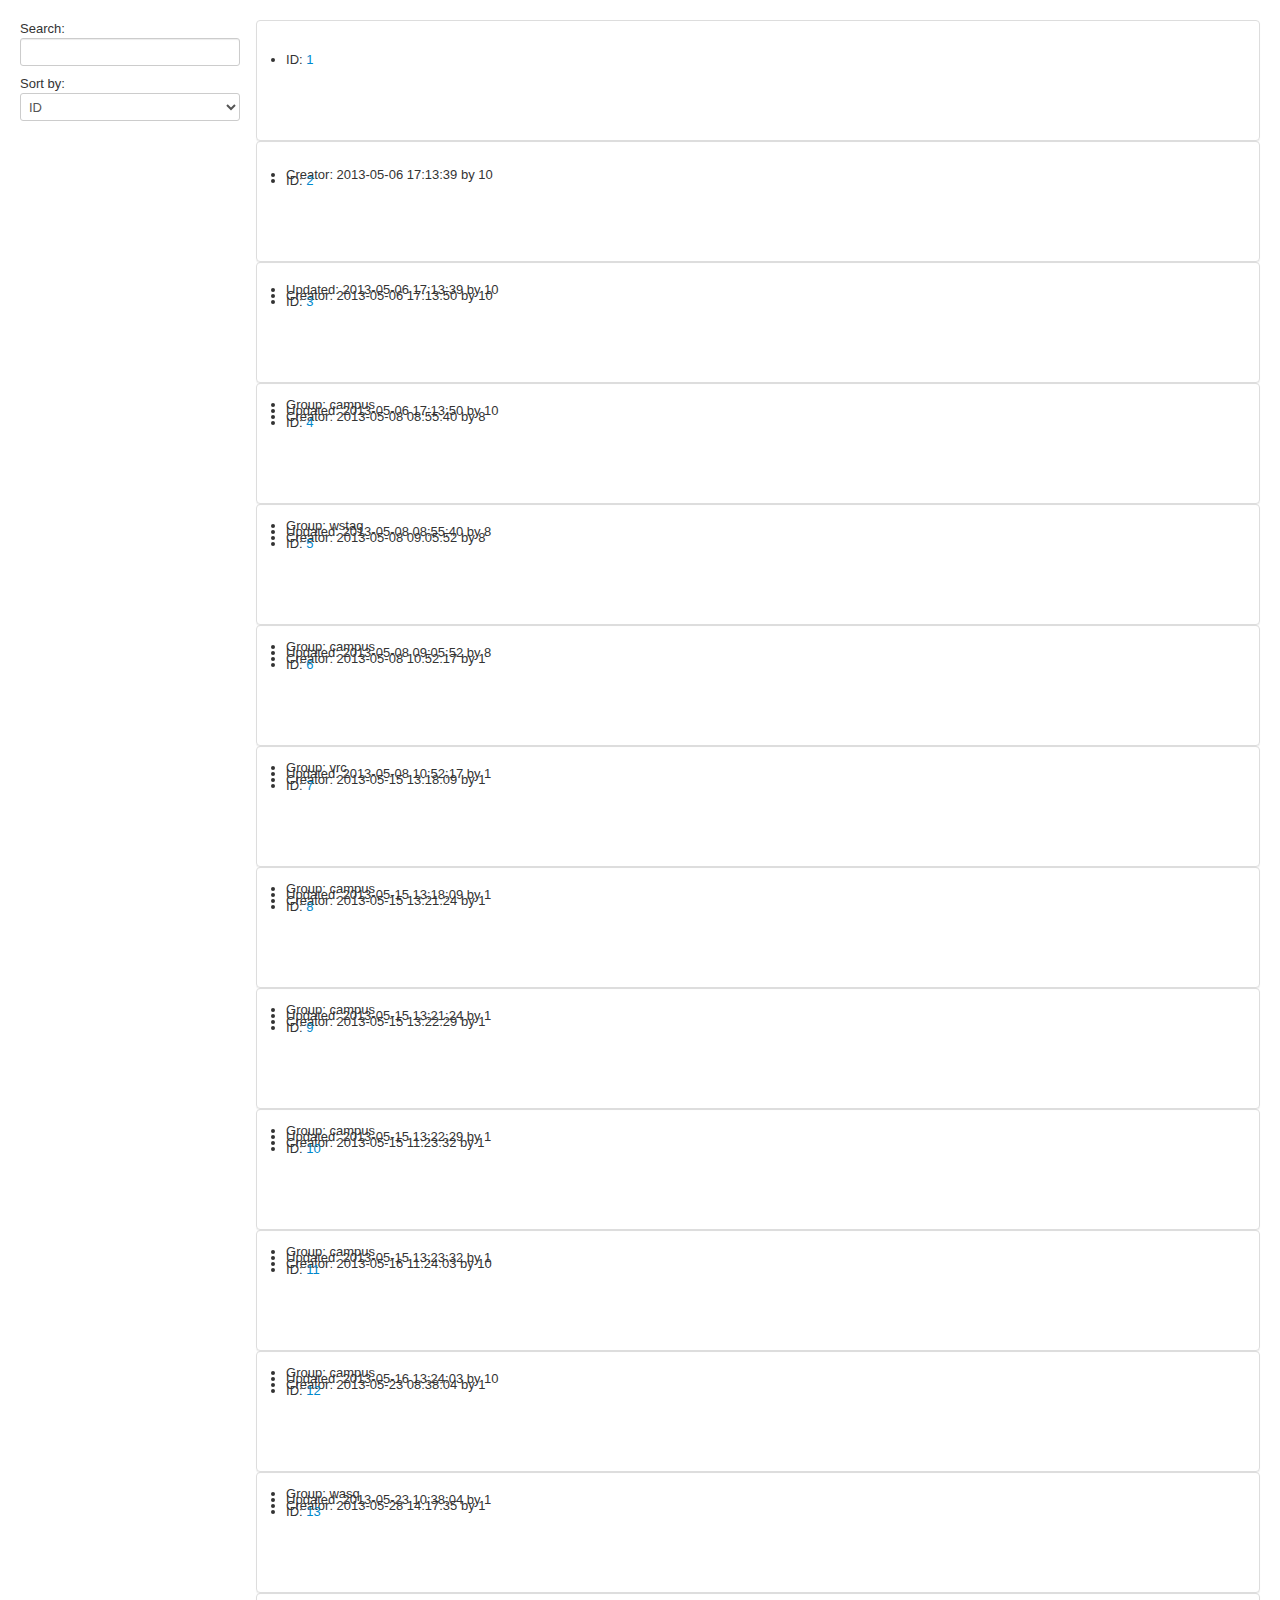
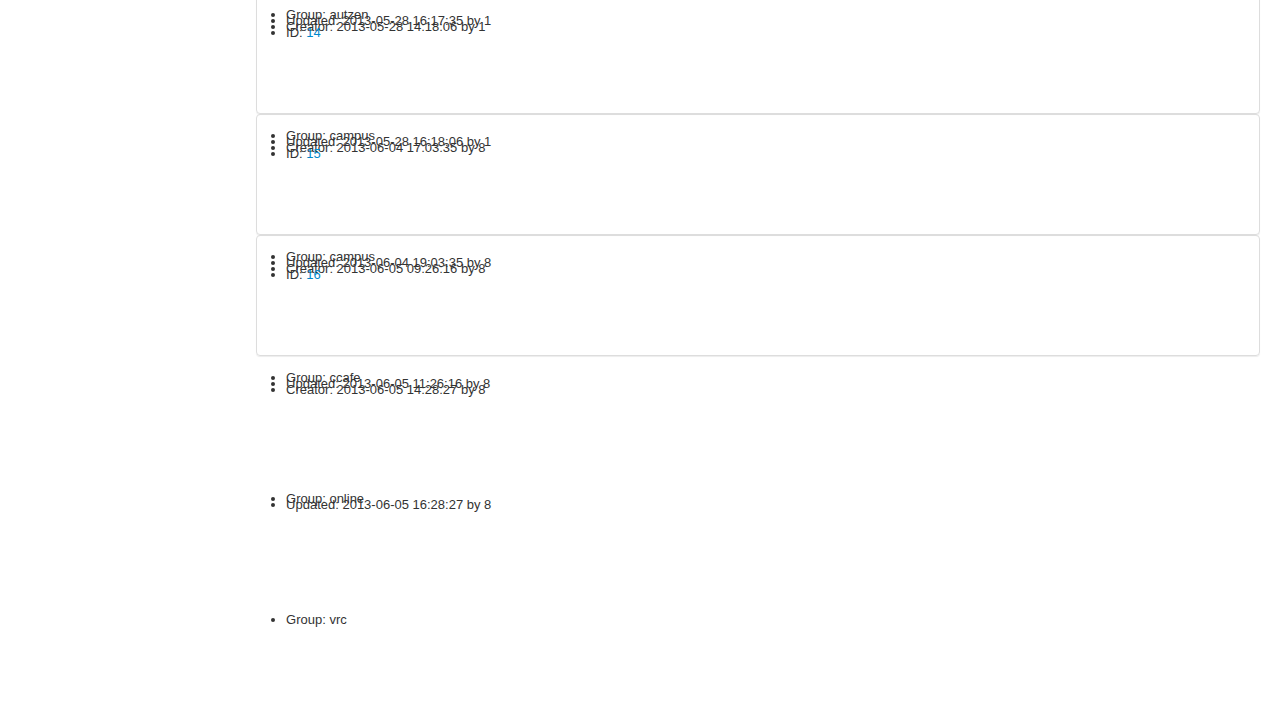
==== index.html @ 9ea788d8 "Started with Angular seed app" ====
<!doctype html>
<html lang="en" ng-app="phonecat">
<head>
  <meta charset="utf-8">
  <title>Google Phone Gallery</title>
  <link rel="stylesheet" href="css/app.css">
  <link rel="stylesheet" href="css/bootstrap.css">
  <script src="lib/angular/angular.js"></script>
  <script src="js/app.js"></script>
  <script src="js/controllers.js"></script>
  <script src="js/filters.js"></script>
  <script src="js/services.js"></script>
  <script src="lib/angular/angular-resource.js"></script>
</head>
<body>

  <div ng-view></div>

</body>
</html>
---- css/app.css ----
/* app css stylesheet */

body {
  padding-top: 20px;
}

.phones {
  list-style: none;
}

.thumb {
  float: left;
  margin: -1em 1em 1.5em 0em;
  padding-bottom: 1em;
  height: 100px;
  width: 100px;
}

.phones li {
  clear: both;
  height: 100px;
  padding-top: 15px;
}

/** Detail View **/
img.phone {
  float: left;
  border: 1px solid black;
  margin-right: 3em;
  margin-bottom: 2em;
  background-color: white;
  padding: 2em;
  height: 400px;
  width: 400px;
}

ul.phone-thumbs {
  margin: 0;
  list-style: none;
}

ul.phone-thumbs li {
  border: 1px solid black;
  display: inline-block;
  margin: 1em;
  background-color: white;
}

ul.phone-thumbs img {
  height: 100px;
  width: 100px;
  padding: 1em;
}

ul.phone-thumbs img:hover {
  cursor: pointer;
}


ul.specs {
  clear: both;
  margin: 0;
  padding: 0;
  list-style: none;
}

ul.specs > li{
  display: inline-block;
  width: 200px;
  vertical-align: top;
}

ul.specs > li > span{
  font-weight: bold;
  font-size: 1.2em;
}

ul.specs dt {
  font-weight: bold;
}

h1 {
  border-bottom: 1px solid gray;
}
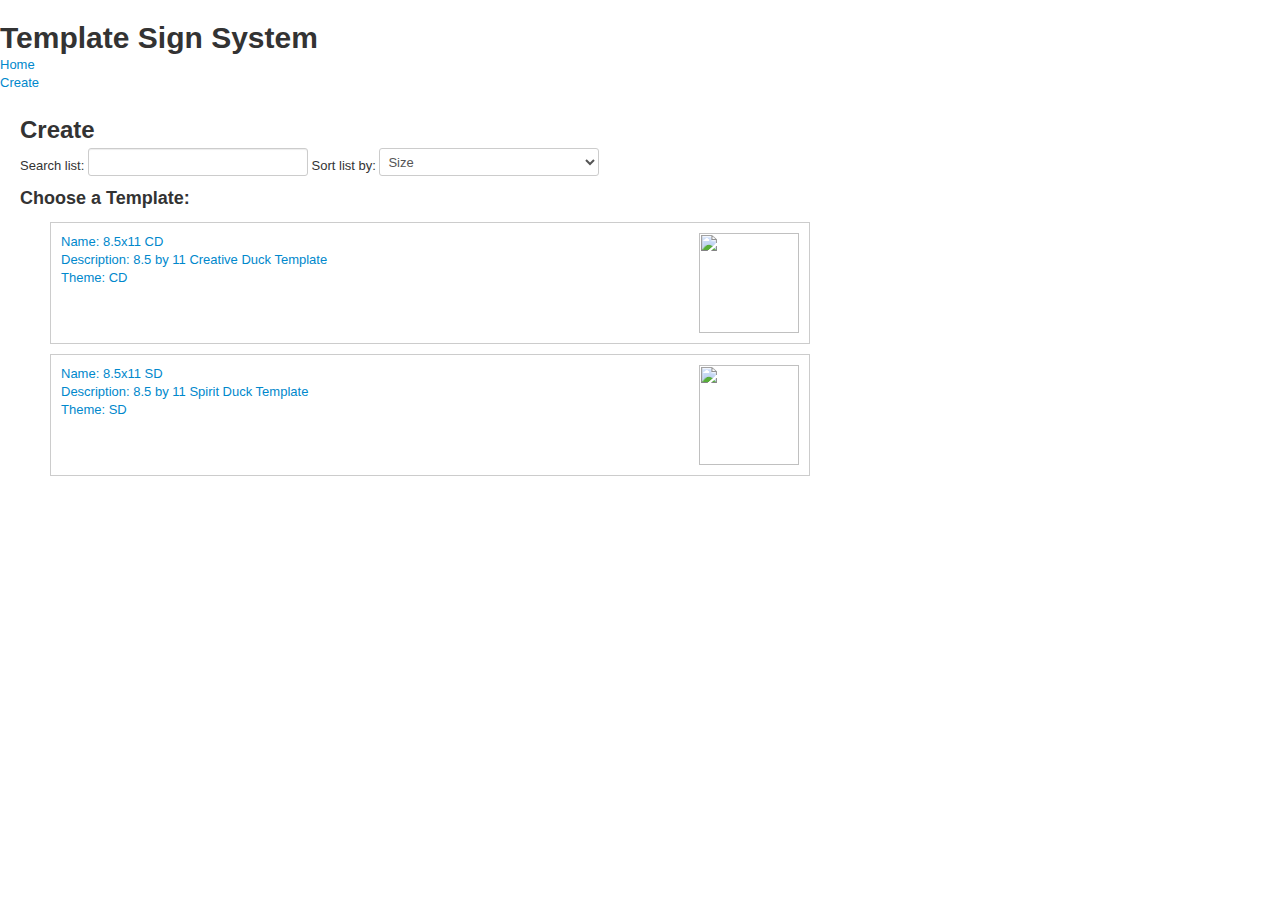
==== commit 42d09ca6: "Heavy changes, directives working" ====
--- a/index.html
+++ b/index.html
@@ -1,20 +1,32 @@
 <!doctype html>
-<html lang="en" ng-app="phonecat">
+<html lang="en" ng-app="tss">
 <head>
   <meta charset="utf-8">
   <title>Google Phone Gallery</title>
+  
+  <link rel="stylesheet" href="css/bootstrap.css">
   <link rel="stylesheet" href="css/app.css">
-  <link rel="stylesheet" href="css/bootstrap.css">
   <script src="lib/angular/angular.js"></script>
   <script src="js/app.js"></script>
   <script src="js/controllers.js"></script>
   <script src="js/filters.js"></script>
   <script src="js/services.js"></script>
+  <script src="js/directives.js"></script>
   <script src="lib/angular/angular-resource.js"></script>
 </head>
 <body>
-
-  <div ng-view></div>
-
+  <div id="header">
+    <h1>Template Sign System</h1>
+    <ul id="nav">
+      <li><a href="/">Home</a></li>
+      <li><a href="/#/template-list">Create</a></li>
+    </ul>
+  </div>
+  
+  <div id="content">
+    <div ng-view></div>
+  </div>
+  <div id="footer">
+  </div>
 </body>
 </html>
--- a/css/app.css
+++ b/css/app.css
@@ -1,84 +1,27 @@
 /* app css stylesheet */
-
+ul {margin:0;padding:0;}
 body {
   padding-top: 20px;
 }
 
-.phones {
-  list-style: none;
-}
 
-.thumb {
-  float: left;
-  margin: -1em 1em 1.5em 0em;
-  padding-bottom: 1em;
-  height: 100px;
-  width: 100px;
-}
-
-.phones li {
-  clear: both;
-  height: 100px;
-  padding-top: 15px;
-}
-
-/** Detail View **/
-img.phone {
-  float: left;
-  border: 1px solid black;
-  margin-right: 3em;
-  margin-bottom: 2em;
-  background-color: white;
-  padding: 2em;
-  height: 400px;
-  width: 400px;
-}
-
-ul.phone-thumbs {
-  margin: 0;
-  list-style: none;
-}
-
-ul.phone-thumbs li {
-  border: 1px solid black;
-  display: inline-block;
-  margin: 1em;
-  background-color: white;
-}
-
-ul.phone-thumbs img {
-  height: 100px;
-  width: 100px;
-  padding: 1em;
-}
-
-ul.phone-thumbs img:hover {
-  cursor: pointer;
+#content {
+    padding: 20px;
 }
 
 
-ul.specs {
-  clear: both;
-  margin: 0;
-  padding: 0;
-  list-style: none;
+/* Template or Sign list views */
+a.list-item {
+    display: block;
+    padding: 10px;
+    clear:both;
+    min-height: 100px;
 }
 
-ul.specs > li{
-  display: inline-block;
-  width: 200px;
-  vertical-align: top;
+.list {
+  border:1px solid #ccc;
+  list-style: none;
+  padding: 0;
+  margin: 10px;
 }
-
-ul.specs > li > span{
-  font-weight: bold;
-  font-size: 1.2em;
-}
-
-ul.specs dt {
-  font-weight: bold;
-}
-
-h1 {
-  border-bottom: 1px solid gray;
-}
+.list img {float:right;}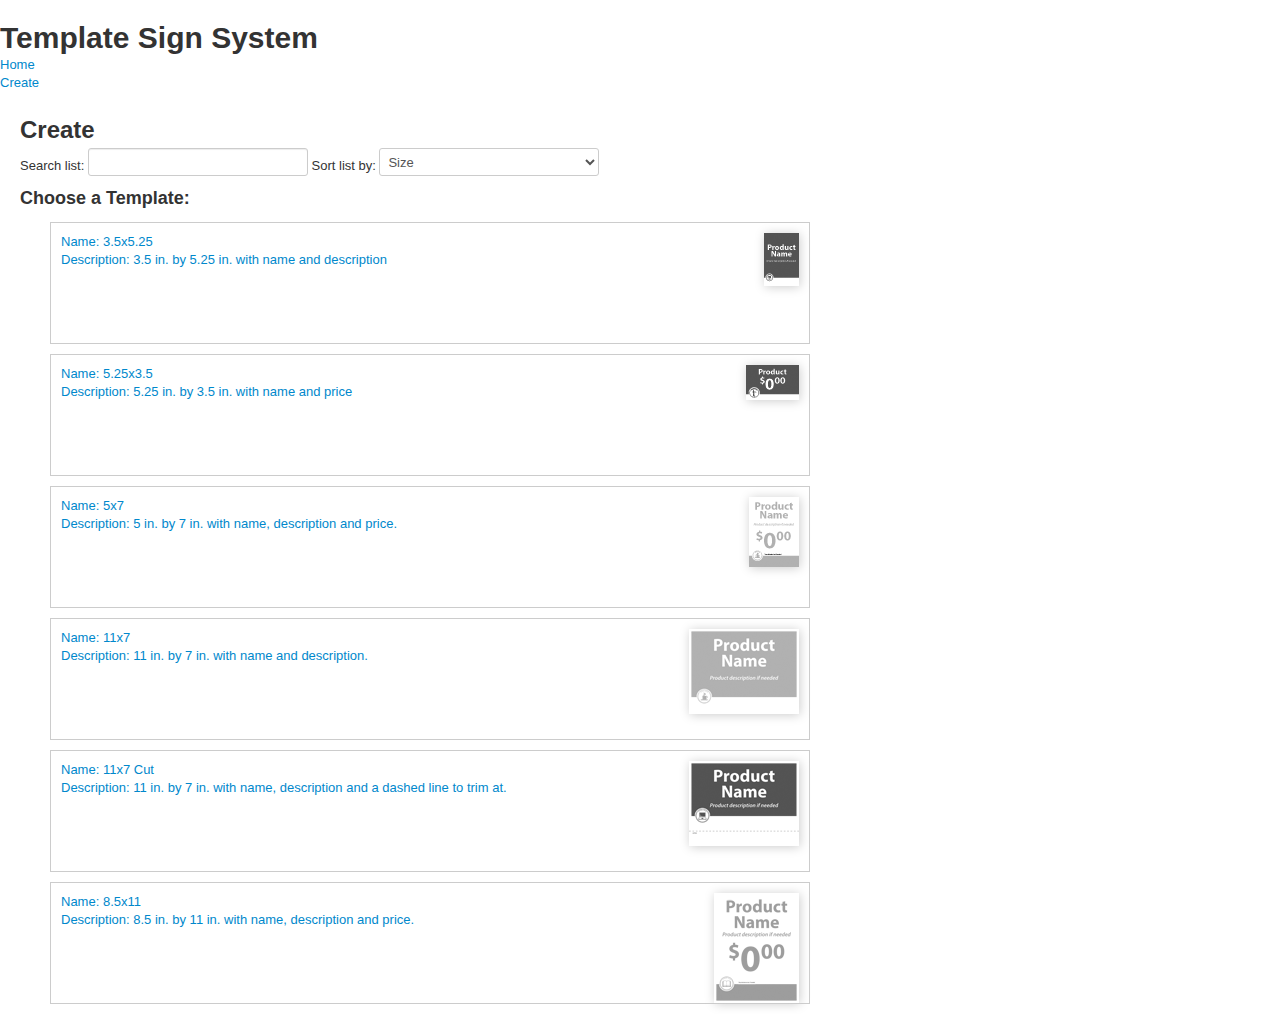
==== commit c41c6333: "added thumbs" ====
--- a/index.html
+++ b/index.html
@@ -2,7 +2,7 @@
 <html lang="en" ng-app="tss">
 <head>
   <meta charset="utf-8">
-  <title>Google Phone Gallery</title>
+  <title>Template Sign System</title>
   
   <link rel="stylesheet" href="css/bootstrap.css">
   <link rel="stylesheet" href="css/app.css">
--- a/css/app.css
+++ b/css/app.css
@@ -24,4 +24,4 @@
   padding: 0;
   margin: 10px;
 }
-.list img {float:right;}+.list img {float:right;box-shadow: 1px 1px 10px #ccc;}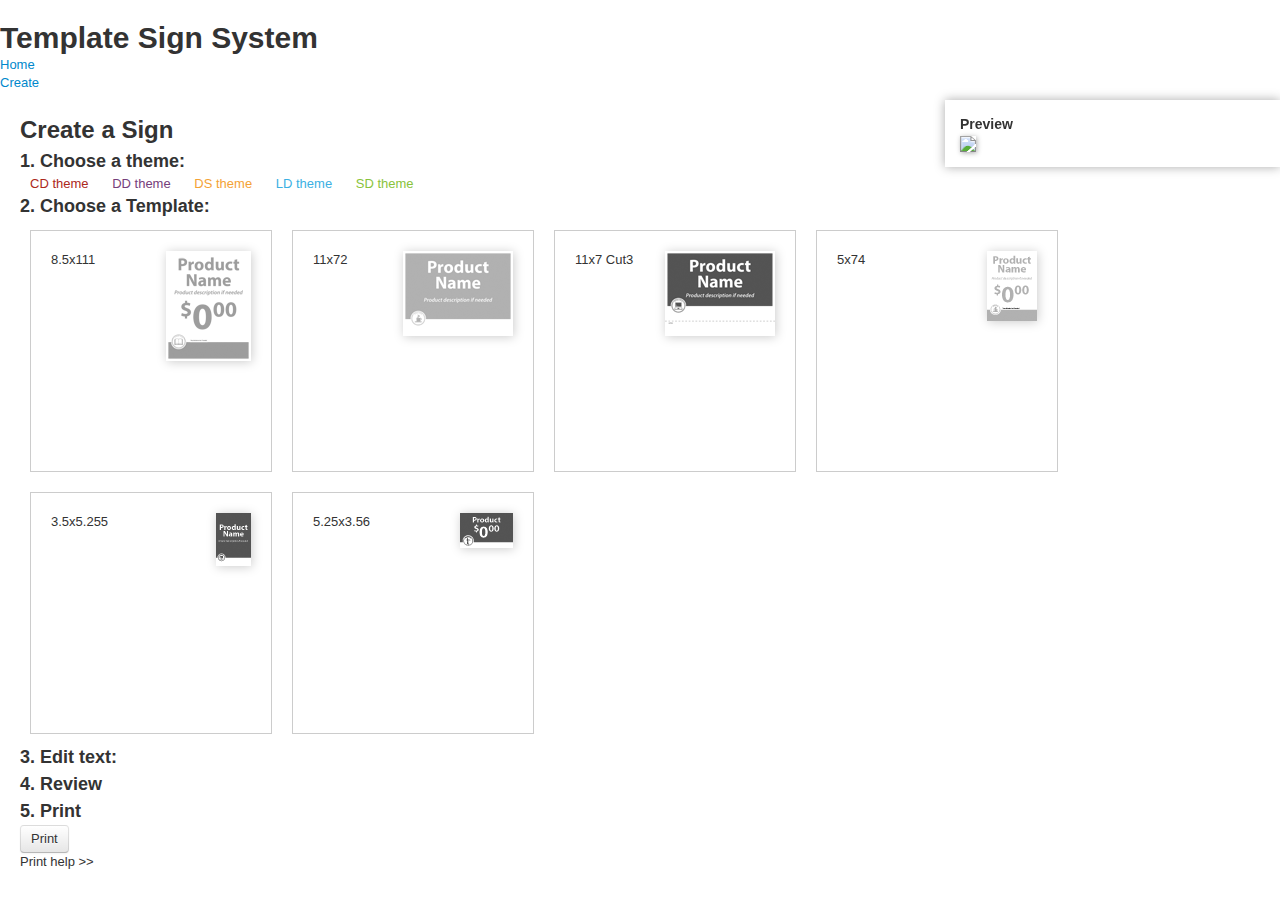
==== commit 0d456969: "built print URL" ====
--- a/index.html
+++ b/index.html
@@ -3,7 +3,7 @@
 <head>
   <meta charset="utf-8">
   <title>Template Sign System</title>
-  
+  <link href='http://fonts.googleapis.com/css?family=Open+Sans:300italic,400italic,600italic,700italic,800italic,400,700,300,600,800' rel='stylesheet' type='text/css'>
   <link rel="stylesheet" href="css/bootstrap.css">
   <link rel="stylesheet" href="css/app.css">
   <script src="lib/angular/angular.js"></script>
--- a/css/app.css
+++ b/css/app.css
@@ -2,6 +2,7 @@
 ul {margin:0;padding:0;}
 body {
   padding-top: 20px;
+  
 }
 
 
@@ -10,7 +11,66 @@
 }
 
 
-/* Template or Sign list views */
+.theme-CD {
+  color:#ac281b;
+}
+.theme-DD {
+  color:#763e7b;
+}
+.theme-SD {
+  color:#89c33b;
+}
+.theme-LD {
+  color:#3cb0e3;
+}
+.theme-DS {
+  color:#f4a236; /*mustard*/
+}
+
+
+/*
+ HUD
+ */
+#hud {
+  position: fixed;
+  top:100px;
+  right: 0px;
+  background:white;
+  box-shadow: 0 0 10px #aaa;
+  padding: 15px 30px 15px 15px;
+  width: 290px;
+}
+
+/*
+ 1. Choose a theme
+ */
+#theme-choice li {
+    list-style: none;
+    display: inline;
+    margin: 10px;
+    cursor: pointer;
+}
+
+
+
+/*
+ 2. Choose a Template
+ Template or Sign list views
+ */
+#template-list #theme-choice .active {
+  font-weight:bold;
+  text-decoration: underline;
+}
+#template-list #template-choice .active {
+    border: 1px solid green;
+}
+#template-list #template-choice .switchtemplate {
+    display: block;
+    height: 200px;
+    width: 200px;
+    cursor: pointer;
+    padding: 20px;
+}
 a.list-item {
     display: block;
     padding: 10px;
@@ -21,7 +81,66 @@
 .list {
   border:1px solid #ccc;
   list-style: none;
-  padding: 0;
   margin: 10px;
+  display: inline-block;
 }
-.list img {float:right;box-shadow: 1px 1px 10px #ccc;}+.list img {float:right;box-shadow: 1px 1px 10px #ccc;}
+
+
+
+
+
+
+/* Review Template Layouts (no color) */
+.hud-thumbnail {position:relative;font-family: 'Open Sans', sans-serif;}
+.hud-thumbnail div {position:absolute;}
+.hud-thumbnail img {box-shadow: 1px 1px 5px #aaa;}
+.field {width: 100%;}
+.heading {text-align:center;width: 100%;}
+.description{text-align:center;width:100%;}
+.price{text-align:center;width:100%;}
+
+/* 8511a */
+.hud-thumbnail.template-8511a {
+    height: 110px;
+    width: 85px;
+}
+.hud-thumbnail.template-8511a .heading {
+  font-size: 18px;
+  top: 6px;
+  line-height: 15px;
+  font-weight: bold;
+}
+.hud-thumbnail.template-8511a .description {
+  font-size:5px;
+  top:32px;
+  width:85px;
+  font-style: italic;
+}
+.hud-thumbnail.template-8511a .price {
+  top: 51px;
+}
+.hud-thumbnail.template-8511a .disclaimer {
+  top: 80px;
+  left: 23px;
+  font-size:2px;
+}
+.hud-thumbnail.template-8511a .dollar-sign {
+    font-size: 15px;
+    margin: 0 0 10px 0;
+    vertical-align: top;
+}
+.hud-thumbnail.template-8511a .dollar-amt {
+    font-size: 32px;
+    line-height: 30px;
+}
+.hud-thumbnail.template-8511a .decimal {
+    display: none;
+}
+.hud-thumbnail.template-8511a .cents-amt {
+    font-size: 18px;
+    vertical-align: top;
+}
+
+#review.template-8511a {width:850px;height:1100px;box-shadow:1px 1px 10px #ccc;}
+#review.template-8511a .description {font-weight:bold;}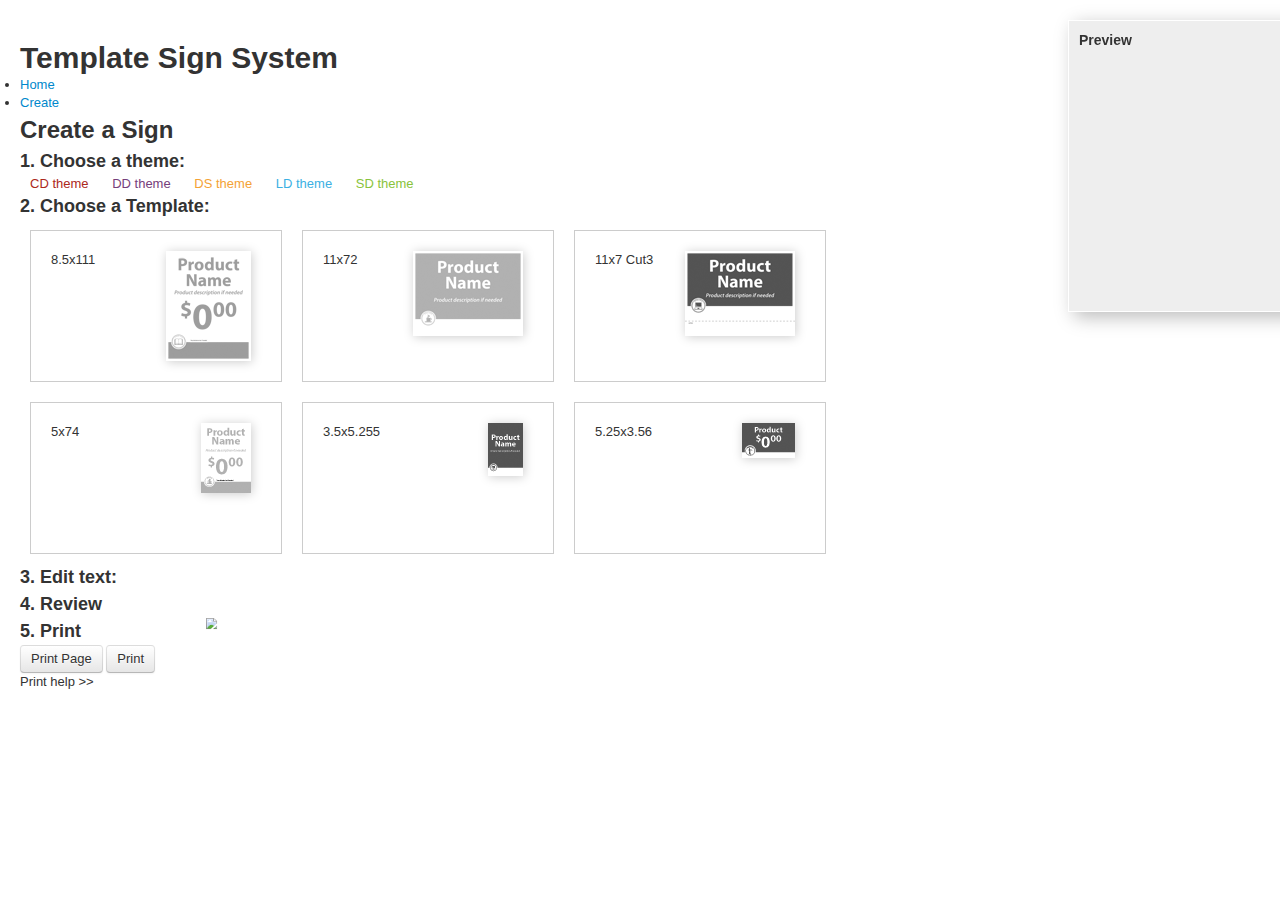
==== commit fa792fae: "misc adjustments" ====
--- a/index.html
+++ b/index.html
@@ -1,4 +1,5 @@
 <!doctype html>
+<!-- TODO check if CSS3 supported -->
 <html lang="en" ng-app="tss">
 <head>
   <meta charset="utf-8">
@@ -15,18 +16,9 @@
   <script src="lib/angular/angular-resource.js"></script>
 </head>
 <body>
-  <div id="header">
-    <h1>Template Sign System</h1>
-    <ul id="nav">
-      <li><a href="/">Home</a></li>
-      <li><a href="/#/template-list">Create</a></li>
-    </ul>
-  </div>
   
   <div id="content">
     <div ng-view></div>
   </div>
-  <div id="footer">
-  </div>
 </body>
 </html>
--- a/css/app.css
+++ b/css/app.css
@@ -33,12 +33,16 @@
  */
 #hud {
   position: fixed;
-  top:100px;
-  right: 0px;
+  top: 20px;
+  right: -20px;
   background:white;
-  box-shadow: 0 0 10px #aaa;
-  padding: 15px 30px 15px 15px;
-  width: 290px;
+  box-shadow: 6px 5px 18px #bbb;
+  background: #EEE;
+  z-index: 100;
+  width: 210px;
+  height: 270px;
+  padding: 10px;
+  border: 1px solid #FFF;
 }
 
 /*
@@ -57,6 +61,9 @@
  2. Choose a Template
  Template or Sign list views
  */
+#template-choice {
+    width: 820px;
+}
 #template-list #theme-choice .active {
   font-weight:bold;
   text-decoration: underline;
@@ -66,7 +73,7 @@
 }
 #template-list #template-choice .switchtemplate {
     display: block;
-    height: 200px;
+    height: 100px;
     width: 200px;
     cursor: pointer;
     padding: 20px;
@@ -83,6 +90,8 @@
   list-style: none;
   margin: 10px;
   display: inline-block;
+  width: 250px;
+  height: 150px;
 }
 .list img {float:right;box-shadow: 1px 1px 10px #ccc;}
 
@@ -92,24 +101,36 @@
 
 
 /* Review Template Layouts (no color) */
+
+.field {width: 95%;}
+.heading {text-align:center;width: 100%;}
+.description{text-align:center;width:100%;}
+.price{text-align:center;width:100%;}
+
+/* 8511a 
 .hud-thumbnail {position:relative;font-family: 'Open Sans', sans-serif;}
 .hud-thumbnail div {position:absolute;}
 .hud-thumbnail img {box-shadow: 1px 1px 5px #aaa;}
-.field {width: 100%;}
-.heading {text-align:center;width: 100%;}
-.description{text-align:center;width:100%;}
-.price{text-align:center;width:100%;}
-
-/* 8511a */
 .hud-thumbnail.template-8511a {
     height: 110px;
     width: 85px;
-}
+    background-repeat: no-repeat;
+    background-size: contain;
+}*/
+.template-8511a .heading {
+  font-weight:bold;
+  font-size: 165px;
+  line-height: 157px;
+  top: 51px;
+  letter-spacing: -4px;
+  left: 45px;
+  width: 750px;
+  border: 1px solid green;
+}
+/*
 .hud-thumbnail.template-8511a .heading {
-  font-size: 18px;
-  top: 6px;
-  line-height: 15px;
-  font-weight: bold;
+  font-size: inherit;
+  
 }
 .hud-thumbnail.template-8511a .description {
   font-size:5px;
@@ -141,6 +162,79 @@
     font-size: 18px;
     vertical-align: top;
 }
-
-#review.template-8511a {width:850px;height:1100px;box-shadow:1px 1px 10px #ccc;}
-#review.template-8511a .description {font-weight:bold;}+*/
+
+.template {font-family: 'Open Sans', sans-serif;position: relative;box-shadow:1px 1px 10px #ccc;}
+.template div {position:absolute;}
+.template img {
+    position: absolute;
+}
+.template-8511a {width: 850px;height:1100px;overflow: hidden;}
+
+.template-8511a .description {
+  font-size: 56px;
+  font-style:italic;
+  font-weight:bold;
+  letter-spacing: -3px;
+  line-height: 60px;
+  top: 380px;
+}
+.template-8511a .price {
+  font-size: 200px;
+  font-weight:bold;
+  letter-spacing: 2px;
+  line-height: 60px;
+  top: 550px;
+}
+.template-8511a .price .dollar-sign {
+  vertical-align: top;
+}
+.template-8511a .price .dollar-amt {
+  font-size:360px;
+  line-height:200px;
+}
+.template-8511a .price .decimal {
+  display:none;
+}
+.template-8511a .price .cents-amt {
+  vertical-align: top;
+}
+.template-8511a .disclaimer {
+  top: 884px;
+  left: 250px;
+  font-style: italic;
+  color: black;
+}
+
+#thumbnail {position:absolute;top: -396px;left: -320px;}
+#thumbnail {
+  -webkit-transform: scale(0.2);
+  -moz-transform: scale(0.2);
+  -o-transform: scale(0.2);
+  -ms-transform: scale(0.2);
+}
+
+#review {
+  -webkit-transform: scale(0.7);
+  -moz-transform: scale(0.7);
+  -o-transform: scale(0.7);
+  -ms-transform: scale(0.7);
+}
+@media print
+  {
+    .no-print {
+      display:none;
+    }
+    .print {
+      padding: 0;
+      margin:0;
+      -webkit-print-color-adjust: exact;
+    }
+    #review {
+      -webkit-transform: scale(1);
+      -moz-transform: scale(1);
+      -o-transform: scale(1);
+      -ms-transform: scale(1);
+    }
+    html, body {padding:0;margin:0;}
+  }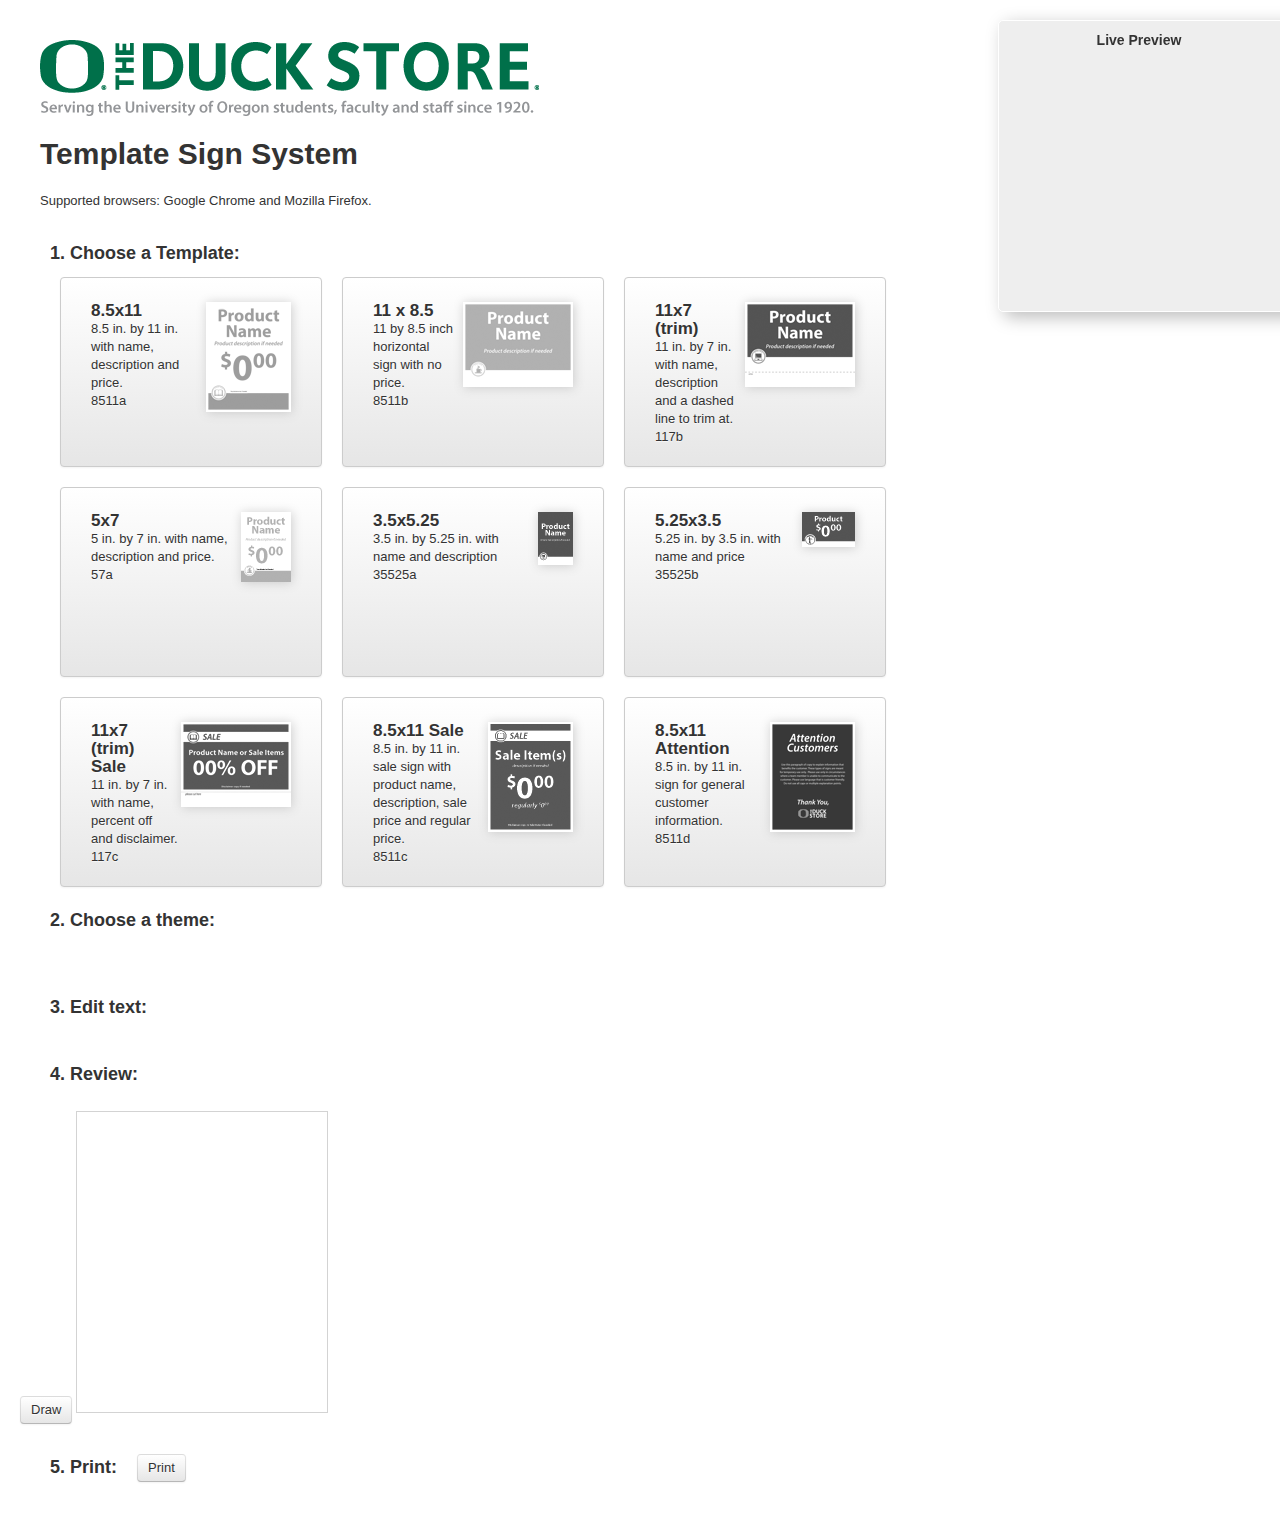
==== commit 4bb13e03: "tried a different method print" ====
--- a/index.html
+++ b/index.html
@@ -2,23 +2,26 @@
 <!-- TODO check if CSS3 supported -->
 <html lang="en" ng-app="tss">
 <head>
-  <meta charset="utf-8">
-  <title>Template Sign System</title>
-  <link href='http://fonts.googleapis.com/css?family=Open+Sans:300italic,400italic,600italic,700italic,800italic,400,700,300,600,800' rel='stylesheet' type='text/css'>
-  <link rel="stylesheet" href="css/bootstrap.css">
-  <link rel="stylesheet" href="css/app.css">
-  <script src="lib/angular/angular.js"></script>
-  <script src="js/app.js"></script>
-  <script src="js/controllers.js"></script>
-  <script src="js/filters.js"></script>
-  <script src="js/services.js"></script>
-  <script src="js/directives.js"></script>
-  <script src="lib/angular/angular-resource.js"></script>
+<meta charset="utf-8">
+<title>Template Sign System</title>
+<link href='http://fonts.googleapis.com/css?family=Open+Sans:300italic,400italic,600italic,700italic,800italic,400,700,300,600,800' rel='stylesheet' type='text/css'>
+<link rel="stylesheet" href="css/bootstrap.css">
+<link rel="stylesheet" href="css/app.css?v2">
+<link rel="stylesheet" href="css/templates.css?v2">
+<script src="lib/angular/angular.js"></script>
+<script src="js/app.js"></script>
+<script src="js/controllers.js"></script>
+<script src="js/filters.js"></script>
+<script src="js/services.js"></script>
+<script src="js/directives.js"></script>
+<script src="lib/angular/angular-resource.js"></script>
+
+<script src="http://html2canvas.hertzen.com/build/html2canvas.js"></script>
 </head>
 <body>
-  
-  <div id="content">
-    <div ng-view></div>
+<div id="content">
+  <div ng-view>
   </div>
+</div>
 </body>
 </html>
--- a/css/app.css
+++ b/css/app.css
@@ -1,79 +1,53 @@
 /* app css stylesheet */
-ul {margin:0;padding:0;}
-body {
-  padding-top: 20px;
-  
+#header {
+    margin: 0 20px;
 }
+#header h1 {
+    margin: 20px 0;
+}
+ul {
+    margin: 0;
+    padding: 0;
+}
+body { padding-top: 20px; }
+#content { padding: 20px }
 
-
-#content {
-    padding: 20px;
+.step {
+    clear: both;
+    margin: 20px;
+    padding: 10px;
 }
-
-
-.theme-CD {
-  color:#ac281b;
-}
-.theme-DD {
-  color:#763e7b;
-}
-.theme-SD {
-  color:#89c33b;
-}
-.theme-LD {
-  color:#3cb0e3;
-}
-.theme-DS {
-  color:#f4a236; /*mustard*/
-}
-
-
 /*
  HUD
  */
 #hud {
-  position: fixed;
-  top: 20px;
-  right: -20px;
-  background:white;
-  box-shadow: 6px 5px 18px #bbb;
-  background: #EEE;
-  z-index: 100;
-  width: 210px;
-  height: 270px;
-  padding: 10px;
-  border: 1px solid #FFF;
+    position: fixed;
+    top: 20px;
+    right: -20px;
+    background: white;
+    box-shadow: 6px 5px 18px #bbb;
+    background: #EEE;
+    z-index: 100;
+    width: 280px;
+    height: 270px;
+    padding: 10px;
+    border: 1px solid #FFF;
+    border-radius: 5px;
+}
+#hud h4 {
+    text-align: center;
+    padding-right: 20px;
 }
 
 /*
- 1. Choose a theme
- */
-#theme-choice li {
-    list-style: none;
-    display: inline;
-    margin: 10px;
-    cursor: pointer;
-}
-
-
-
-/*
- 2. Choose a Template
+ Choose a Template
  Template or Sign list views
  */
-#template-choice {
-    width: 820px;
-}
-#template-list #theme-choice .active {
-  font-weight:bold;
-  text-decoration: underline;
-}
-#template-list #template-choice .active {
-    border: 1px solid green;
-}
-#template-list #template-choice .switchtemplate {
+#step-template-choice { max-width: 850px; margin-right: 200px;}
+#build #step-template-choice .active { border: 1px solid lightblue; box-shadow: 0 0 20px lightblue;}
+#build #step-template-choice .switchtemplate {
     display: block;
-    height: 100px;
+    height: 140px;
     width: 200px;
     cursor: pointer;
     padding: 20px;
@@ -81,160 +55,121 @@
 a.list-item {
     display: block;
     padding: 10px;
-    clear:both;
+    clear: both;
     min-height: 100px;
 }
-
 .list {
-  border:1px solid #ccc;
-  list-style: none;
-  margin: 10px;
-  display: inline-block;
-  width: 250px;
-  height: 150px;
+    border: 1px solid #ccc;
+    list-style: none;
+    margin: 10px;
+    display: inline-block;
+    float: left;
+    text-align: left;
 }
-.list img {float:right;box-shadow: 1px 1px 10px #ccc;}
-
-
-
-
-
-
-/* Review Template Layouts (no color) */
-
-.field {width: 95%;}
-.heading {text-align:center;width: 100%;}
-.description{text-align:center;width:100%;}
-.price{text-align:center;width:100%;}
-
-/* 8511a 
-.hud-thumbnail {position:relative;font-family: 'Open Sans', sans-serif;}
-.hud-thumbnail div {position:absolute;}
-.hud-thumbnail img {box-shadow: 1px 1px 5px #aaa;}
-.hud-thumbnail.template-8511a {
-    height: 110px;
-    width: 85px;
-    background-repeat: no-repeat;
-    background-size: contain;
-}*/
-.template-8511a .heading {
-  font-weight:bold;
-  font-size: 165px;
-  line-height: 157px;
-  top: 51px;
-  letter-spacing: -4px;
-  left: 45px;
-  width: 750px;
-  border: 1px solid green;
+.list img {
+    float: right;
+    box-shadow: 1px 1px 10px #ccc;
+    margin: 0 0 10px 10px;
+}
+.template-name.ng-binding {
+    font-weight: bold;
+    font-size: 17px;
 }
 /*
-.hud-thumbnail.template-8511a .heading {
-  font-size: inherit;
-  
-}
-.hud-thumbnail.template-8511a .description {
-  font-size:5px;
-  top:32px;
-  width:85px;
-  font-style: italic;
-}
-.hud-thumbnail.template-8511a .price {
-  top: 51px;
-}
-.hud-thumbnail.template-8511a .disclaimer {
-  top: 80px;
-  left: 23px;
-  font-size:2px;
-}
-.hud-thumbnail.template-8511a .dollar-sign {
-    font-size: 15px;
-    margin: 0 0 10px 0;
-    vertical-align: top;
-}
-.hud-thumbnail.template-8511a .dollar-amt {
-    font-size: 32px;
-    line-height: 30px;
-}
-.hud-thumbnail.template-8511a .decimal {
-    display: none;
-}
-.hud-thumbnail.template-8511a .cents-amt {
-    font-size: 18px;
-    vertical-align: top;
+.template-description {
+    color: #666;
 }
 */
-
-.template {font-family: 'Open Sans', sans-serif;position: relative;box-shadow:1px 1px 10px #ccc;}
-.template div {position:absolute;}
-.template img {
-    position: absolute;
+/*
+ Choose a theme step
+ */
+ #step-theme-choice ul {
+    margin-top: 20px;
 }
-.template-8511a {width: 850px;height:1100px;overflow: hidden;}
-
-.template-8511a .description {
-  font-size: 56px;
-  font-style:italic;
-  font-weight:bold;
-  letter-spacing: -3px;
-  line-height: 60px;
-  top: 380px;
+#step-theme-choice li {
+    list-style: none;
+    display: inline;
+    margin: 10px;
+    cursor: pointer;
 }
-.template-8511a .price {
-  font-size: 200px;
-  font-weight:bold;
-  letter-spacing: 2px;
-  line-height: 60px;
-  top: 550px;
-}
-.template-8511a .price .dollar-sign {
-  vertical-align: top;
-}
-.template-8511a .price .dollar-amt {
-  font-size:360px;
-  line-height:200px;
-}
-.template-8511a .price .decimal {
-  display:none;
-}
-.template-8511a .price .cents-amt {
-  vertical-align: top;
-}
-.template-8511a .disclaimer {
-  top: 884px;
-  left: 250px;
-  font-style: italic;
-  color: black;
+#build #step-theme-choice .active {
+    font-weight: bold;
+    border: 1px solid lightblue; box-shadow: 0 0 20px lightblue;
 }
 
-#thumbnail {position:absolute;top: -396px;left: -320px;}
+/* Edit Text step */
+#step-edit-text li {
+    list-style: none;
+}
+#step-edit-text label {
+    text-transform: capitalize;
+    list-style: none;
+}
+/* Template Preview/Review/Hud thumbnail */
+.field { width: 95% }
+.heading {
+    text-align: center;
+    width: 100%;
+}
+.description {
+    text-align: center;
+    width: 100%;
+}
+.price {
+    text-align: center;
+    width: 100%;
+}
+.template {
+    font-family: 'Open Sans', sans-serif;
+    position: relative;
+    box-shadow: 1px 1px 10px #ccc;
+}
+.template div { position: absolute }
+.template img { position: absolute }
+
 #thumbnail {
-  -webkit-transform: scale(0.2);
-  -moz-transform: scale(0.2);
-  -o-transform: scale(0.2);
-  -ms-transform: scale(0.2);
+    box-shadow: 0 0 70px #aaa;
+    position: absolute;
+    -webkit-transform: scale(0.2);
+    -moz-transform: scale(0.2);
+    -o-transform: scale(0.2);
+    -ms-transform: scale(0.2);
 }
-
 #review {
-  -webkit-transform: scale(0.7);
-  -moz-transform: scale(0.7);
-  -o-transform: scale(0.7);
-  -ms-transform: scale(0.7);
+    margin: -100px;
+    box-shadow: 0 0 50px #666;
+    -webkit-transform: scale(0.7);
+    -moz-transform: scale(0.7);
+    -o-transform: scale(0.7);
+    -ms-transform: scale(0.7);
 }
-@media print
-  {
-    .no-print {
-      display:none;
+#review .previewerhtml {
+    /* margin-top:-200px; */
+}
+#step-review {
+    min-height: 20px;
+}
+#step-print h3 {
+    float: left;
+    margin-right: 20px;
+}
+@media print {
+    #content {padding:0;margin:0;}
+    .no-print { display: none }
+    #print-sign {
+        display:block;
+        padding: 0;
+        -webkit-print-color-adjust: exact;
+        -webkit-transform: scale(1);
+        -moz-transform: scale(1);
+        -o-transform: scale(1);
+        -ms-transform: scale(1);
+        /* border:1px solid green; */
     }
-    .print {
-      padding: 0;
-      margin:0;
-      -webkit-print-color-adjust: exact;
+    html,
+    body {
+        padding: 0;
+        margin: 0;
     }
-    #review {
-      -webkit-transform: scale(1);
-      -moz-transform: scale(1);
-      -o-transform: scale(1);
-      -ms-transform: scale(1);
-    }
-    html, body {padding:0;margin:0;}
-  }+}
+#return-to-build-btn {margin: 0 0 20px;}--- a/css/templates.css
+++ b/css/templates.css
@@ -0,0 +1,475 @@
+/* Multi-template layouts */
+.theme-CD { color: #ac281b }
+.theme-DD { color: #763e7b }
+.theme-SD { color: #89c33b }
+.theme-LD { color: #3cb0e3 }
+.theme-DS {color: #f4a236 }
+.theme-none { color: #999999 }
+
+/* Template-specific layouts */
+/**
+ * 8511a 
+ */
+#thumbnail.template-8511a {
+    top: -356px;
+    left: -246px;
+}
+
+.template-8511a {
+    width: 740px;
+    height: 990px;
+    width: 7.2in;
+    height: 9.49in;
+    overflow: hidden;
+}
+
+/* emulate printer margin (approx .5 inches) */
+#thumbnail.template-8511a,
+#review.template-8511a {
+    background-color:white;
+    padding: 55px 40px;
+}
+
+.template-8511a .heading {
+    font-weight: bold;
+    font-size: 144px;
+    line-height: 137px;
+    top: 22px;
+    letter-spacing: -4px;
+    left: 0px;
+    width: 690px;
+}
+.template-8511a .description {
+    font-size: 46px;
+    font-style: italic;
+    font-weight: bold;
+    letter-spacing: -2px;
+    line-height: 70px;
+    top: 301px;
+    left: 0px;
+    width: 690px;
+}
+.template-8511a .price {
+    font-size: 173px;
+    font-weight: bold;
+    letter-spacing: -1px;
+    line-height: 61px;
+    top: 451px;
+    left: 0px;
+    width: 690px;
+}
+.template-8511a .price .dollar-sign { vertical-align: top }
+.template-8511a .price .dollar-amt {
+    font-size: 294px;
+    line-height: 179px;
+}
+.template-8511a .price .decimal { display: none }
+.template-8511a .price .cents-amt { vertical-align: top }
+.template-8511a .disclaimer {
+    top: 744px;
+    left: 189px;
+    font-style: italic;
+    color: black;
+}
+
+
+/**
+ * 8511b 
+ */
+#thumbnail.template-8511b {
+    top: -256px;
+    left: -367px;
+}
+.template-8511b {
+    color:white !important;
+    width: 980px;
+    height: 739px;
+    width: 9.8in;
+    height: 7.39in;
+    overflow: hidden;
+}
+/* emulate printer margin (approx .5 inches) */
+#thumbnail.template-8511b,
+#review.template-8511b {
+    background-color:white;
+    padding: 55px 40px;
+}
+.template-8511b .heading {
+    font-weight: bold;
+    font-size: 152px;
+    line-height: 141px;
+    top: 45px;
+    letter-spacing: -4px;
+    left: 22px;
+    width: 893px;
+}
+.template-8511b .description {
+    font-size: 50px;
+    font-style: italic;
+    font-weight: bold;
+    letter-spacing: -3px;
+    line-height: 60px;
+    top: 384px;
+    left: 23px;
+}
+
+/**
+ * 117b
+ */
+#thumbnail.template-117b {
+    top: -256px;
+    left: -367px;
+}
+.template-117b {
+    color:white !important;
+    width: 980px;
+    height: 739px;
+    width: 9.8in;
+    height: 7.39in;
+    overflow: hidden;
+}
+/* emulate printer margin (approx .5 inches) */
+#thumbnail.template-117b,
+#review.template-117b {
+    background-color:white;
+    padding: 55px 40px;
+}
+.template-117b .heading {
+    font-weight: bold;
+    font-size: 150px;
+    line-height: 141px;
+    top: 35px;
+    letter-spacing: -4px;
+    left: 20px;
+    width: 900px;
+}
+.template-117b .description {
+    font-size: 48px;
+    font-style: italic;
+    font-weight: bold;
+    letter-spacing: -2px;
+    line-height: 60px;
+    top: 342px;
+    left: 90px;
+    width: 760px;
+}
+
+/* 57a */
+#thumbnail.template-57a {
+    top: -192px;
+    left: -103px;
+}
+#review.template-57a {margin: 0;}
+.template-57a {
+    width: 500px;
+    height: 700px;
+    width: 5in;
+    height: 7in;
+    overflow: hidden;
+    border: 2px dashed #eee;
+}
+
+.template-57a .heading {
+    font-weight: bold;
+    font-size: 99px;
+    line-height: 85px;
+    top: 42px;
+    letter-spacing: -3px;
+    left: 20px;
+    width: 440px;
+}
+.template-57a .description {
+    font-size: 33px;
+    font-style: italic;
+    font-weight: bold;
+    letter-spacing: -3px;
+    line-height: 38px;
+    top: 244px;
+    left: 20px;
+    width: 439px;
+}
+.template-57a .price {
+    font-size: 122px;
+    font-weight: bold;
+    letter-spacing: 2px;
+    line-height: 74px;
+    top: 337px;
+    left: 22px;
+    width: 432px;
+}
+.template-57a .price .dollar-sign { vertical-align: top }
+.template-57a .price .dollar-amt {
+    font-size: 230px;
+    line-height: 150px;
+}
+.template-57a .price .decimal { display: none }
+.template-57a .price .cents-amt { vertical-align: top }
+.template-57a .disclaimer {
+    top: 541px;
+    left: 147px;
+    font-style: italic;
+    color: black;
+}
+
+/* 35525a */
+#thumbnail.template-35525a {
+    top: -105px;
+    left: -27px;
+}
+#review.template-35525a {margin: 0;}
+.template-35525a {
+    color:white !important;
+    width: 350px;
+    height: 525px;
+    width: 3.50in;
+    height: 5.25in;
+    margin:0;
+    overflow: hidden;
+    border: 2px dashed #eee;
+}
+
+.template-35525a .heading {
+    font-weight: bold;
+    font-size: 73px;
+    line-height: 65px;
+    top: 102px;
+    letter-spacing: -3px;
+    left: 15px;
+    width: 306px;
+}
+.template-35525a .description {
+    font-size: 24px;
+    font-style: italic;
+    font-weight: bold;
+    letter-spacing: -1px;
+    line-height: 38px;
+    top: 244px;
+    left: 14px;
+    width: 309px;
+}
+
+/**
+ * 35525b
+ */
+#thumbnail.template-35525b {
+    top: -22px;
+    left: -111px;
+}
+#review.template-35525b {margin: 0;}
+.template-35525b {
+    color:white !important;
+    width: 525px;
+    height: 350px;
+    width: 5.25in;
+    height: 3.5in;
+    margin:0;
+    overflow: hidden;
+    border: 2px dashed #eee;
+}
+
+.template-35525b .heading {
+    font-weight: bold;
+    font-size: 73px;
+    line-height: 65px;
+    top: 27px;
+    letter-spacing: -3px;
+    left: 25px;
+    width: 451px;
+}
+.template-35525b .price {
+    font-size: 92px;
+    font-weight: bold;
+    letter-spacing: -1px;
+    line-height: 44px;
+    top: 126px;
+    left: 58px;
+    width: 392px;
+}
+.template-35525b .price .dollar-sign { vertical-align: top }
+.template-35525b .price .dollar-amt {
+    font-size: 150px;
+    line-height: 109px;
+}
+.template-35525b .price .decimal { display: none }
+.template-35525b .price .cents-amt { vertical-align: top }
+
+/**
+ * 117c
+ */
+#thumbnail.template-117c {
+    top: -256px;
+    left: -367px;
+}
+.template-117c {
+    color:white !important;
+    width: 980px;
+    height: 739px;
+    width: 9.8in;
+    height: 7.39in;
+    overflow: hidden;
+}
+/* emulate printer margin (approx .5 inches) */
+#thumbnail.template-117c,
+#review.template-117c {
+    background-color:white;
+    padding: 55px 40px;
+}
+.template-117c .heading {
+    font-weight: bold;
+    font-size: 69px;
+    line-height: 157px;
+    top: 168px;
+    letter-spacing: -4px;
+    left: 0px;
+    width: 941px;
+}
+.template-117c .description {
+    font-size: 188px;
+    font-weight: bold;
+    letter-spacing: -3px;
+    line-height: 60px;
+    top: 352px;
+    left: 0px;
+    width: 940px;
+}
+.template-117c .disclaimer {
+    top: 546px;
+    left: 20px;
+    width: 900px;
+    text-align: center;
+    font-size: 23px;
+    font-weight: bold;
+}
+
+/**
+ * 8511c
+ */
+#thumbnail.template-8511c {
+    top: -356px;
+    left: -246px;
+}
+
+.template-8511c {
+    color: white !important;
+    width: 740px;
+    height: 990px;
+    width: 7.2in;
+    height: 9.49in;
+    overflow: hidden;
+}
+
+/* emulate printer margin (approx .5 inches) */
+#thumbnail.template-8511c,
+#review.template-8511c {
+    background-color:white;
+    padding: 55px 40px;
+}
+
+.template-8511c .heading {
+    font-weight: bold;
+    font-size: 113px;
+    line-height: 151px;
+    top: 190px;
+    letter-spacing: -4px;
+    left: 0px;
+    width: 691px;
+}
+.template-8511c .description {
+    font-size: 37px;
+    font-style: italic;
+    font-weight: bold;
+    letter-spacing: -3px;
+    line-height: 68px;
+    top: 324px;
+    left: 0px;
+    width: 691px;
+}
+.template-8511c .price {
+    font-size: 155px;
+    font-weight: bold;
+    letter-spacing: -2px;
+    line-height: 88px;
+    top: 452px;
+    left: 0px;
+    width: 690px;
+}
+.template-8511c .price .dollar-sign { vertical-align: top }
+.template-8511c .price .dollar-amt {
+    font-size: 257px;
+    line-height: 188px;
+}
+.template-8511c .price .decimal { display: none }
+.template-8511c .price .cents-amt { vertical-align: top }
+
+.template-8511c .regularprice {
+    font-size: 35px;
+    font-weight: bold;
+    letter-spacing: 0px;
+    line-height: 60px;
+    top: 662px;
+    left: 413px;
+    font-style: italic;
+}
+.template-8511c .regularprice .dollar-sign { vertical-align: top }
+.template-8511c .regularprice .dollar-amt {
+    font-size: 59px;
+    line-height: 77px;
+}
+.template-8511c .regularprice .decimal { display: none }
+.template-8511c .regularprice .cents-amt { vertical-align: top }
+
+.template-8511c .disclaimer {
+    top: 860px;
+    left: 0px;
+    width: 691px;
+    text-align: center;
+    font-size: 21px;
+    font-weight: bold;
+}
+
+.template-8511c .regularpricetext {
+    top: 692px;
+    right: 251px;
+    font-size: 52px;
+    font-weight: bold;
+    font-style: italic;
+    text-align: right;
+    width: 310px;
+}
+
+/**
+ * 8511d
+ */
+#thumbnail.template-8511d {
+    top: -356px;
+    left: -246px;
+}
+
+.template-8511d {
+    color: white !important;
+    width: 740px;
+    height: 990px;
+    width: 7.2in;
+    height: 9.49in;
+    overflow: hidden;
+}
+
+/* emulate printer margin (approx .5 inches) */
+#thumbnail.template-8511d,
+#review.template-8511d {
+    background-color:white;
+    padding: 55px 40px;
+}
+
+.template-8511d .description {
+    font-size: 24px;
+    line-height: 32px;
+    top: 332px;
+    left: 30px;
+    width: 630px;
+    letter-spacing: 0;
+}
+
+#print-sign.template-8511b .field .heading {
+    color: hsla(0, 0%, 100%, 1);
+}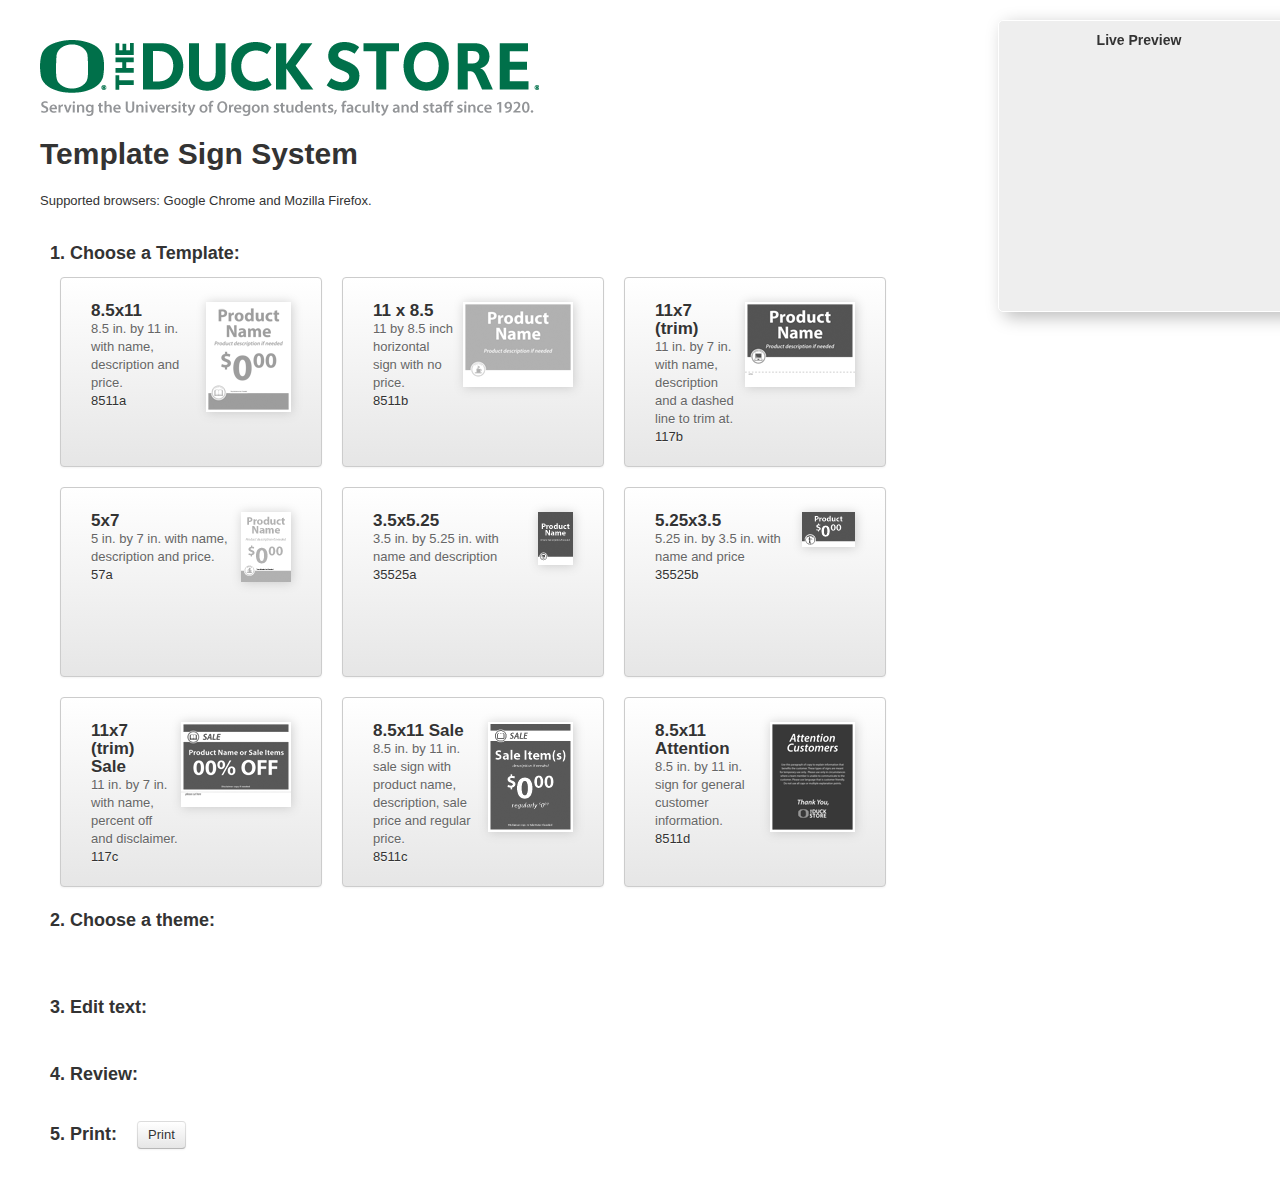
==== commit 35c90609: "Revert "tried a different method print"" ====
--- a/index.html
+++ b/index.html
@@ -6,8 +6,8 @@
 <title>Template Sign System</title>
 <link href='http://fonts.googleapis.com/css?family=Open+Sans:300italic,400italic,600italic,700italic,800italic,400,700,300,600,800' rel='stylesheet' type='text/css'>
 <link rel="stylesheet" href="css/bootstrap.css">
-<link rel="stylesheet" href="css/app.css?v2">
-<link rel="stylesheet" href="css/templates.css?v2">
+<link rel="stylesheet" href="css/app.css">
+<link rel="stylesheet" href="css/templates.css">
 <script src="lib/angular/angular.js"></script>
 <script src="js/app.js"></script>
 <script src="js/controllers.js"></script>
@@ -15,8 +15,6 @@
 <script src="js/services.js"></script>
 <script src="js/directives.js"></script>
 <script src="lib/angular/angular-resource.js"></script>
-
-<script src="http://html2canvas.hertzen.com/build/html2canvas.js"></script>
 </head>
 <body>
 <div id="content">
--- a/css/app.css
+++ b/css/app.css
@@ -9,7 +9,7 @@
     margin: 0;
     padding: 0;
 }
-body { padding-top: 20px; }
+body { padding-top: 20px }
 #content { padding: 20px }
 
 .step {
@@ -75,11 +75,10 @@
     font-weight: bold;
     font-size: 17px;
 }
-/*
 .template-description {
     color: #666;
 }
-*/
+
 /*
  Choose a theme step
  */
@@ -127,6 +126,8 @@
 .template div { position: absolute }
 .template img { position: absolute }
 
+
+
 #thumbnail {
     box-shadow: 0 0 70px #aaa;
     position: absolute;
--- a/css/templates.css
+++ b/css/templates.css
@@ -81,7 +81,7 @@
     left: -367px;
 }
 .template-8511b {
-    color:white !important;
+    color:white;
     width: 980px;
     height: 739px;
     width: 9.8in;
@@ -121,7 +121,7 @@
     left: -367px;
 }
 .template-117b {
-    color:white !important;
+    color:white;
     width: 980px;
     height: 739px;
     width: 9.8in;
@@ -218,7 +218,7 @@
 }
 #review.template-35525a {margin: 0;}
 .template-35525a {
-    color:white !important;
+    color:white;
     width: 350px;
     height: 525px;
     width: 3.50in;
@@ -257,7 +257,7 @@
 }
 #review.template-35525b {margin: 0;}
 .template-35525b {
-    color:white !important;
+    color:white;
     width: 525px;
     height: 350px;
     width: 5.25in;
@@ -301,7 +301,7 @@
     left: -367px;
 }
 .template-117c {
-    color:white !important;
+    color:white;
     width: 980px;
     height: 739px;
     width: 9.8in;
@@ -350,7 +350,7 @@
 }
 
 .template-8511c {
-    color: white !important;
+    color: white;
     width: 740px;
     height: 990px;
     width: 7.2in;
@@ -446,7 +446,7 @@
 }
 
 .template-8511d {
-    color: white !important;
+    color: white;
     width: 740px;
     height: 990px;
     width: 7.2in;
@@ -468,8 +468,4 @@
     left: 30px;
     width: 630px;
     letter-spacing: 0;
-}
-
-#print-sign.template-8511b .field .heading {
-    color: hsla(0, 0%, 100%, 1);
 }